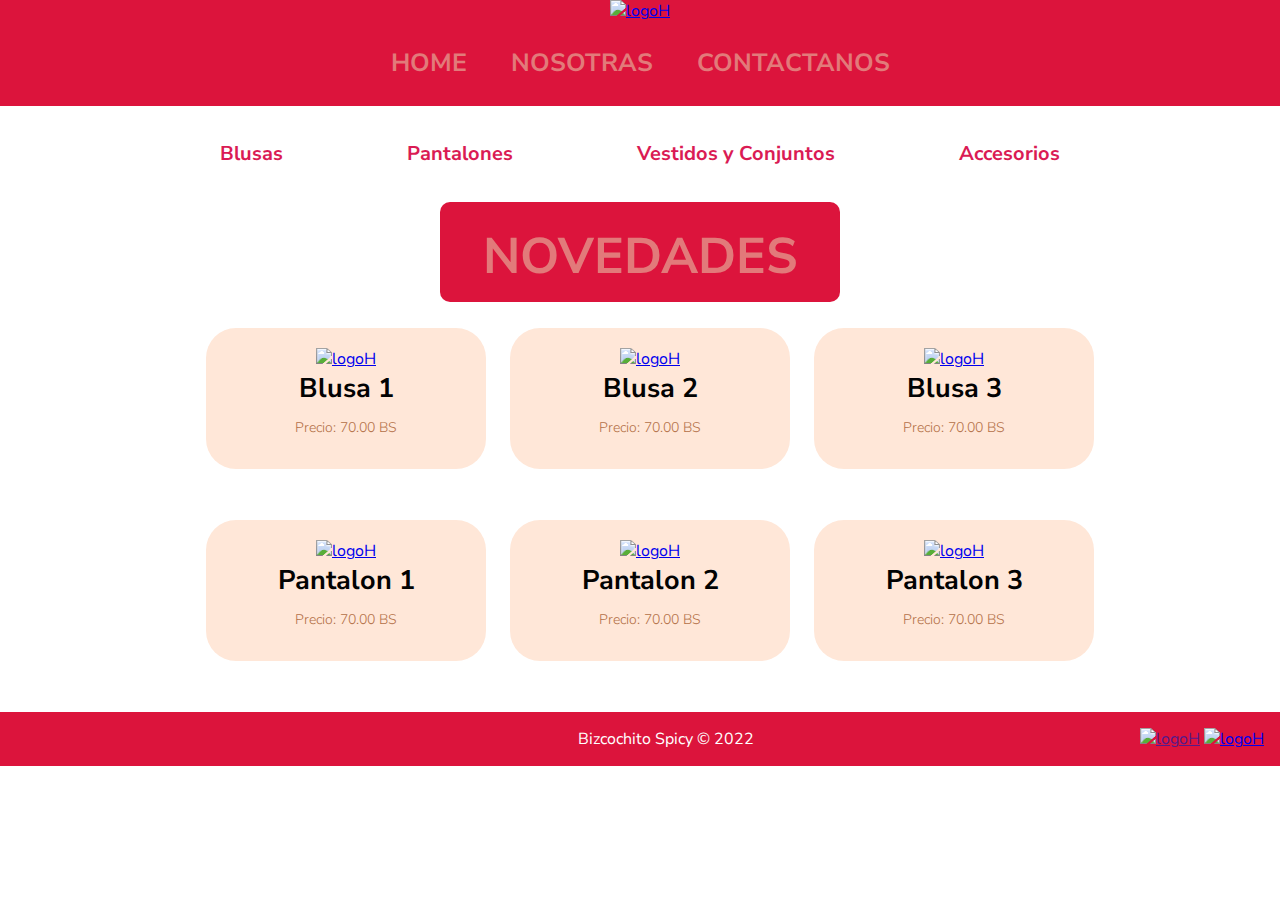
==== index.html @ e7477650 "Add files via upload" ====
<!DOCTYPE html>
<html lang="en">
<head>
    <meta charset="UTF-8">
    <meta http-equiv="X-UA-Compatible" content="IE=edge">
    <meta name="viewport" content="width=device-width, initial-scale=1.0">
    <link rel="preconnect" href="https://fonts.googleapis.com"> 
    <link rel="preconnect" href="https://fonts.gstatic.com" crossorigin> 
    <link href="https://fonts.googleapis.com/css2?family=Nunito+Sans:wght@300&display=swap" rel="stylesheet">

    <meta name="theme-color" content="crimson">

    <title>Bizcochito Spicy</title>
    <link rel="stylesheet" href="index.css">
    <meta name="viewport" content="width=device-width, user-scalable=no, initial-scale=1.0, maximum-scale=1.0, minimum-scale=1.0">
    

</head>
<body>
    <section class="header">
        <nav>
            <div class="banner">
                <div class="banner_logo">
                    <a href="index.html"><img src="imagen/logoH.png" alt="logoH" width="300" height="150"></a>
                </div>
                <div class="banner__content">
                    <div class="nav-links" id="navLinks">
                        <ul>
                            <li><a href="index.html"><strong>HOME</strong></a></li>
                            <li><a href="Nosotras.html"><strong>NOSOTRAS</strong></a></li>
                            <li><a href="ventas.html"><strong>CONTACTANOS</strong></a></li>
                        </ul>
                    </div>
                </div>
            </div>
            <div class="subCato">
                <div class="nav-links2" id="navLinks2">
                    <ul>
                        <li><a href="blusas.html"><strong>Blusas</strong></a></li>
                        <li><a href="pantalon.html"><strong>Pantalones</strong></a></li>
                        <li><a href="VestidoConjuntos.html"><strong>Vestidos y Conjuntos</strong></a></li>
                        <li><a href="Accesorios.html"><strong>Accesorios</strong></a></li>
                    </ul>
                </div>
            </div>
            <div class="container-fluid">
                <section class="contenedor-titulo">
                    <figure>
                        <div class="capa">
                            <h3>NOVEDADES</h3>
                        </div>
                    </figure>
                </section>
            </div>
        </nav>
    </section>
    <section class="tutoriales">
        
        <div class="row">
            <section>
                <div class="video-col">
                    <a href="index.html"><img src="imagen/blusaej.jpg" alt="logoH" width="300" height="250"></a>
                    <h3>Blusa 1</h3>
                    <p> Precio: 70.00 BS </p>
                </div>
                <div class="video-col">
                    <a href="index.html"><img src="imagen/blusaej.jpg" alt="logoH" width="300" height="250"></a>
                    <h3>Blusa 2</h3>
                    <p> Precio: 70.00 BS </p>
                </div>
                <div class="video-col">
                    <a href="index.html"><img src="imagen/blusaej.jpg" alt="logoH" width="300" height="250"></a>
                    <h3>Blusa 3</h3>
                    <p> Precio: 70.00 BS </p>
                </div>
            </section>
            <section>
                <div class="video-col">
                    <a href="index.html"><img src="imagen/blusaej.jpg" alt="logoH" width="300" height="250"></a>
                    <h3>Pantalon 1</h3>
                    <p> Precio: 70.00 BS </p>
                </div>
                <div class="video-col">
                    <a href="index.html"><img src="imagen/blusaej.jpg" alt="logoH" width="300" height="250"></a>
                    <h3>Pantalon 2</h3>
                    <p> Precio: 70.00 BS </p>
                </div>
                <div class="video-col">
                    <a href="index.html"><img src="imagen/blusaej.jpg" alt="logoH" width="300" height="250"></a>
                    <h3>Pantalon 3</h3>
                    <p> Precio: 70.00 BS </p>
                </div>
            </section>
        </div>
    </section>
    <section class="footer">
        <div class="footer-content">
            <div class="footerb">
                <p class="copyright">Bizcochito Spicy © 2022</p>
                <div class="icons">
                    <a href=""><img src="imagen/Wht.png" alt="logoH" width="40" height="25"></a>
                    <a href="https://www.instagram.com/bizcochito_spicy.bo/"><img src="imagen/Insta.png" alt="logoH" width="45" height="25"></a>
                </div>
            </div>
            
            
        </div>

    </section>
    

    <script>
        var navLinks = document.getElementById("navLinks");
        function showMenu(){
            navlinks.style.right = "0";
        }
        function hideMenu(){
            navlinks.style.right = "-200";
        }
    </script>
</body>
</html>
---- index.css ----
*{
    margin: 0;
    padding: 0;
    font-family: 'Nunito Sans', sans-serif;
}


.header{
    min-height: 4vh;
    width: 100%;
    background-color: #fff;
    background-position: center;
    background-size: cover;
    position: relative;
}


.main-link{
    text-align: center;
}

.nav{
    display: flex;
    padding: 2% 100%;
    justify-content: space-between;
    align-items: center;
}
.nav-links{
    flex: 1;
    text-align: center;
}
.nav-links ul li{
    list-style: none;
    display: inline-block;
    padding: 8px 20px;
    position: relative;
}
.nav-links ul li a{
    color: rgb(226, 122, 122);
    text-decoration: none;
    font-size: 25px;
}

.nav-links ul li::after{
    content:'';
    width: 0%;
    height: 2px;
    background:rgb(222, 197, 166);
    display: block;
    margin: auto;
    transition: 0.5s;
}

.nav-links ul li:hover::after{
    width: 100%;
}

.banner {
    background-color: crimson;
}
.banner__content {
    padding: 16px;
    max-width: 100%;
    margin: 0 auto;
    display:flex;
    align-items: center;
}

.banner_logo{
    text-align: center;
}

.nav-links2{
    padding-top: 2%;
    flex: 1;
    text-align: center;
}

.nav-links2 ul li{
    list-style: none;
    display: inline-block;
    padding: 8px 60px;
    position: relative;
}
.nav-links2 ul li a{
    color: rgb(218, 27, 84);
    text-decoration: none;
    font-size: 20px;
}

.nav-links2 ul li::after{
    content:'';
    width: 0%;
    height: 2px;
    background:rgb(162, 42, 82);
    display: block;
    margin: auto;
    transition: 0.5s;
}

.nav-links2 ul li:hover::after{
    width: 100%;
}
.banner__content {
    max-width: 100%;
    margin: 0 auto;
    display:flex;
    align-items: center;
}

.container-fluid a {
    color: #ffbf97;
    text-decoration: none;
    font-size: 20px;
}

.container-fluid a:hover {
    color: #b36f46;
    text-decoration: none;
    font-size: 20px;
    transition: 1s;
}
.contenedor-titulo{
    padding: 2% 0%;
    width: 100%;
    height: 20%;
    display: flex;
    justify-content: center;
    align-items: center;
    float: left;
}

.contenedor-titulo div{
    height: 200px;
    width: 300px;
    background-color: crimson;
}

.contenedor-titulo figure {
    position: relative;
    height: 100px;
    width: 400px;
    border-radius: 10px;
}

.contenedor-titulo figure .capa{
    position: absolute;
    top: 0;
    width: 100%;
    height: 100%;
    text-align: left;
    border-radius: 10px
}

.contenedor-titulo figure h3{
    color: rgb(226, 122, 122);
    margin-bottom: 10px;
    margin-top: 20px;
    font-size: 50px;
    text-align: center;
    border-radius: 10px
}



/*Novedades-*/

.tutoriales {
    width: 80%;
    margin: auto;
    text-align: center;
    padding-top: 100px;
}

.tutoriales h1 {
    font-size: 50px;
    font-weight: 600;
}

.tutoriales p {
    color: #b36f46;
    font-size: 20px;
    font-weight: 300;
    line-height: 22px;
    padding: 10px;
}
.video-col{
    display: inline-block;
    text-decoration: none;
    flex-basis: 40%;
    background: #ffe7d8;
    color: rgb(2, 2, 2);
    border-radius: 30px;
    margin-bottom: 5%;
    padding: 20px 12px;
    position: relative;
    width: 25%;
    margin-left: 20px;
    
}
.video-col h3{
    font-size: 27px;
}
.video-col p{
    font-size: 14px;
}

/*Footer*/


footer{
    min-height: 4vh;
    width: 100%;
    background-color: #fff;
    background-position: center;
    background-size: cover;
    position: center;
    float: left;
}

.footer_content {
    padding: 16px;
    max-width: 100%;
    margin: 0 auto;
    display:flex;
    align-items: center;
}

.footerb {
    background-color: crimson;
    padding: 16px;
    max-width: 100%;
    display:flex;
    align-content: center;
}
.footerb p{
    color: #fff;
    margin-left: 45%;
}
.footerb .icons{
    margin-left: auto;
}





@media(max-width: 700px){
    .text-box h1{
        font-size: 33px;
        color: rgb(255, 123, 0);
    }
    .nav-links ul li{
        display: block;
    }
    .nav-links{
        position: absolute;
        background: rgb(255, 123, 0);
        height: 100vh;
        width: 200px;
        top: 0;
        right: -200px;
        text-align: left;
        z-index: 2;
        transition: 2s;
    }
    nav .fa{
        display: block;
        color: #fff;
        margin: 10px;
        font-size: 22px;
        cursor: pointer;   
    }
    .nav-links ul{
        padding: 30px;
    }
}
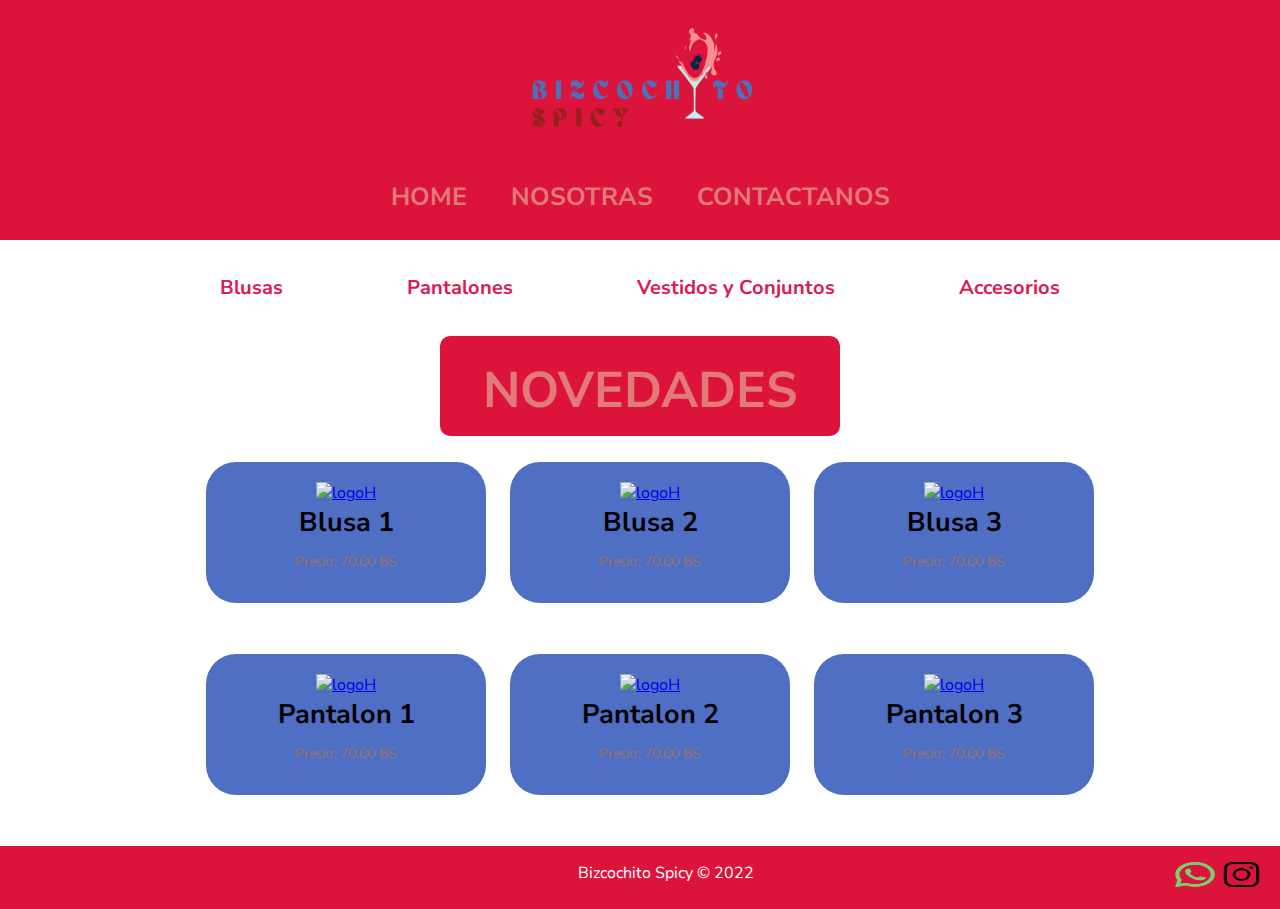
==== commit 605fbddb: "Add files via upload" ====
--- a/index.html
+++ b/index.html
@@ -59,34 +59,34 @@
         <div class="row">
             <section>
                 <div class="video-col">
-                    <a href="index.html"><img src="imagen/blusaej.jpg" alt="logoH" width="300" height="250"></a>
+                    <a href="ventas.html"><img src="imagen/blusaej.jpg" alt="logoH" width="300" height="250"></a>
                     <h3>Blusa 1</h3>
                     <p> Precio: 70.00 BS </p>
                 </div>
                 <div class="video-col">
-                    <a href="index.html"><img src="imagen/blusaej.jpg" alt="logoH" width="300" height="250"></a>
+                    <a href="ventas.html"><img src="imagen/blusaej.jpg" alt="logoH" width="300" height="250"></a>
                     <h3>Blusa 2</h3>
                     <p> Precio: 70.00 BS </p>
                 </div>
                 <div class="video-col">
-                    <a href="index.html"><img src="imagen/blusaej.jpg" alt="logoH" width="300" height="250"></a>
+                    <a href="ventas.html"><img src="imagen/blusaej.jpg" alt="logoH" width="300" height="250"></a>
                     <h3>Blusa 3</h3>
                     <p> Precio: 70.00 BS </p>
                 </div>
             </section>
             <section>
                 <div class="video-col">
-                    <a href="index.html"><img src="imagen/blusaej.jpg" alt="logoH" width="300" height="250"></a>
+                    <a href="ventas2.html"><img src="imagen/blusaej.jpg" alt="logoH" width="300" height="250"></a>
                     <h3>Pantalon 1</h3>
                     <p> Precio: 70.00 BS </p>
                 </div>
                 <div class="video-col">
-                    <a href="index.html"><img src="imagen/blusaej.jpg" alt="logoH" width="300" height="250"></a>
+                    <a href="ventas2.html"><img src="imagen/blusaej.jpg" alt="logoH" width="300" height="250"></a>
                     <h3>Pantalon 2</h3>
                     <p> Precio: 70.00 BS </p>
                 </div>
                 <div class="video-col">
-                    <a href="index.html"><img src="imagen/blusaej.jpg" alt="logoH" width="300" height="250"></a>
+                    <a href="ventas2.html"><img src="imagen/blusaej.jpg" alt="logoH" width="300" height="250"></a>
                     <h3>Pantalon 3</h3>
                     <p> Precio: 70.00 BS </p>
                 </div>
--- a/index.css
+++ b/index.css
@@ -188,7 +188,7 @@
     display: inline-block;
     text-decoration: none;
     flex-basis: 40%;
-    background: #ffe7d8;
+    background: rgb(78, 111, 196);
     color: rgb(2, 2, 2);
     border-radius: 30px;
     margin-bottom: 5%;
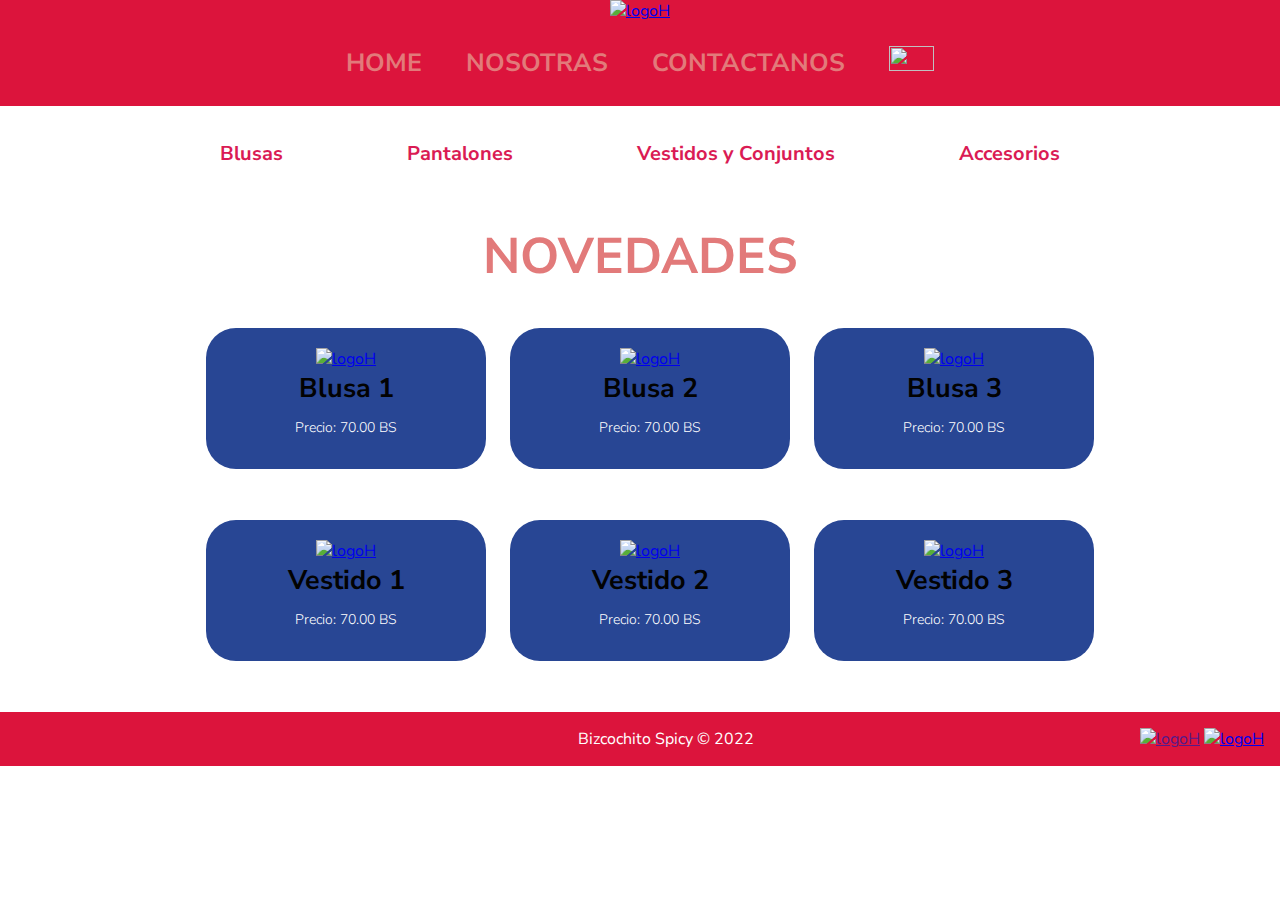
==== commit e0b0c5b8: "Add files via upload" ====
--- a/index.html
+++ b/index.html
@@ -13,7 +13,7 @@
     <title>Bizcochito Spicy</title>
     <link rel="stylesheet" href="index.css">
     <meta name="viewport" content="width=device-width, user-scalable=no, initial-scale=1.0, maximum-scale=1.0, minimum-scale=1.0">
-    
+
 
 </head>
 <body>
@@ -28,7 +28,8 @@
                         <ul>
                             <li><a href="index.html"><strong>HOME</strong></a></li>
                             <li><a href="Nosotras.html"><strong>NOSOTRAS</strong></a></li>
-                            <li><a href="ventas.html"><strong>CONTACTANOS</strong></a></li>
+                            <li><a href="Contactanos.html"><strong>CONTACTANOS</strong></a></li>
+                            <li><a href="Carrito.html"><img src="imagen/Carrito.png" class="iconsA" width="45" height="25"></a></li>
                         </ul>
                     </div>
                 </div>
@@ -59,35 +60,35 @@
         <div class="row">
             <section>
                 <div class="video-col">
-                    <a href="ventas.html"><img src="imagen/blusaej.jpg" alt="logoH" width="300" height="250"></a>
+                    <a href="ventas.html"><img src="imagen/blusa.jpeg" alt="logoH" width="300" height="250"></a>
                     <h3>Blusa 1</h3>
                     <p> Precio: 70.00 BS </p>
                 </div>
                 <div class="video-col">
-                    <a href="ventas.html"><img src="imagen/blusaej.jpg" alt="logoH" width="300" height="250"></a>
+                    <a href="ventas.html"><img src="imagen/camisa1.jpeg" alt="logoH" width="300" height="250"></a>
                     <h3>Blusa 2</h3>
                     <p> Precio: 70.00 BS </p>
                 </div>
                 <div class="video-col">
-                    <a href="ventas.html"><img src="imagen/blusaej.jpg" alt="logoH" width="300" height="250"></a>
+                    <a href="ventas.html"><img src="imagen/camisa2.jpeg" alt="logoH" width="300" height="250"></a>
                     <h3>Blusa 3</h3>
                     <p> Precio: 70.00 BS </p>
                 </div>
             </section>
             <section>
                 <div class="video-col">
-                    <a href="ventas2.html"><img src="imagen/blusaej.jpg" alt="logoH" width="300" height="250"></a>
-                    <h3>Pantalon 1</h3>
+                    <a href="ventas2.html"><img src="imagen/Vestido.jpeg" alt="logoH" width="300" height="250"></a>
+                    <h3>Vestido 1</h3>
                     <p> Precio: 70.00 BS </p>
                 </div>
                 <div class="video-col">
-                    <a href="ventas2.html"><img src="imagen/blusaej.jpg" alt="logoH" width="300" height="250"></a>
-                    <h3>Pantalon 2</h3>
+                    <a href="ventas2.html"><img src="imagen/vestido2.jpeg" alt="logoH" width="300" height="250"></a>
+                    <h3>Vestido 2</h3>
                     <p> Precio: 70.00 BS </p>
                 </div>
                 <div class="video-col">
-                    <a href="ventas2.html"><img src="imagen/blusaej.jpg" alt="logoH" width="300" height="250"></a>
-                    <h3>Pantalon 3</h3>
+                    <a href="ventas2.html"><img src="imagen/vestido3.jpeg" alt="logoH" width="300" height="250"></a>
+                    <h3>Vestido 3</h3>
                     <p> Precio: 70.00 BS </p>
                 </div>
             </section>
--- a/index.css
+++ b/index.css
@@ -133,7 +133,7 @@
 .contenedor-titulo div{
     height: 200px;
     width: 300px;
-    background-color: crimson;
+    background-color: rgba(220, 20, 60, 0);
 }
 
 .contenedor-titulo figure {
@@ -178,7 +178,7 @@
 }
 
 .tutoriales p {
-    color: #b36f46;
+    color: #ffffff;
     font-size: 20px;
     font-weight: 300;
     line-height: 22px;
@@ -188,7 +188,7 @@
     display: inline-block;
     text-decoration: none;
     flex-basis: 40%;
-    background: rgb(78, 111, 196);
+    background: rgb(40, 70, 148);
     color: rgb(2, 2, 2);
     border-radius: 30px;
     margin-bottom: 5%;
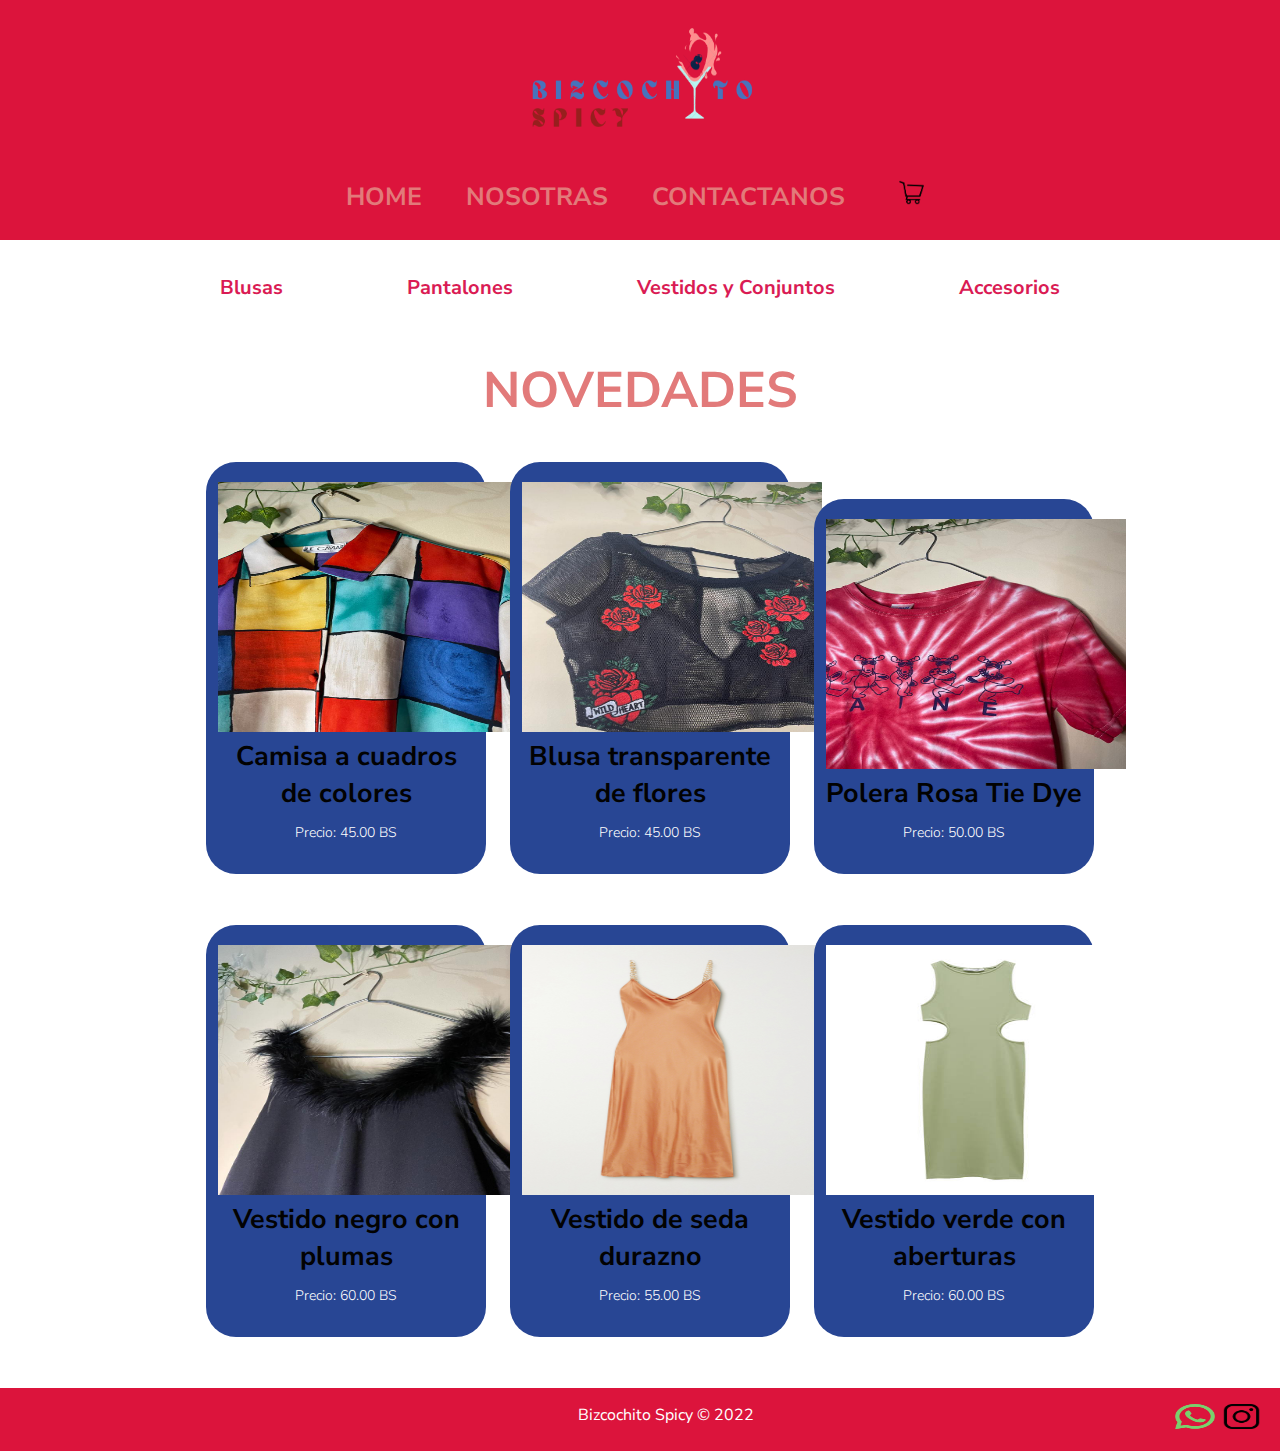
==== commit 9af57163: "Add files via upload" ====
--- a/index.html
+++ b/index.html
@@ -61,35 +61,35 @@
             <section>
                 <div class="video-col">
                     <a href="ventas.html"><img src="imagen/blusa.jpeg" alt="logoH" width="300" height="250"></a>
-                    <h3>Blusa 1</h3>
-                    <p> Precio: 70.00 BS </p>
+                    <h3>Camisa a cuadros de colores</h3>
+                    <p> Precio: 45.00 BS </p>
                 </div>
                 <div class="video-col">
-                    <a href="ventas.html"><img src="imagen/camisa1.jpeg" alt="logoH" width="300" height="250"></a>
-                    <h3>Blusa 2</h3>
-                    <p> Precio: 70.00 BS </p>
+                    <a href="ventas.html"><img src="imagen/blusa2_1.jpeg" alt="logoH" width="300" height="250"></a>
+                    <h3>Blusa transparente de flores</h3>
+                    <p> Precio: 45.00 BS </p>
                 </div>
                 <div class="video-col">
-                    <a href="ventas.html"><img src="imagen/camisa2.jpeg" alt="logoH" width="300" height="250"></a>
-                    <h3>Blusa 3</h3>
-                    <p> Precio: 70.00 BS </p>
+                    <a href="ventas.html"><img src="imagen/blusa3.jpeg" alt="logoH" width="300" height="250"></a>
+                    <h3>Polera Rosa Tie Dye</h3>
+                    <p> Precio: 50.00 BS </p>
                 </div>
             </section>
             <section>
                 <div class="video-col">
                     <a href="ventas2.html"><img src="imagen/Vestido.jpeg" alt="logoH" width="300" height="250"></a>
-                    <h3>Vestido 1</h3>
-                    <p> Precio: 70.00 BS </p>
+                    <h3>Vestido negro con plumas</h3>
+                    <p> Precio: 60.00 BS </p>
                 </div>
                 <div class="video-col">
                     <a href="ventas2.html"><img src="imagen/vestido2.jpeg" alt="logoH" width="300" height="250"></a>
-                    <h3>Vestido 2</h3>
-                    <p> Precio: 70.00 BS </p>
+                    <h3>Vestido de seda durazno</h3>
+                    <p> Precio: 55.00 BS </p>
                 </div>
                 <div class="video-col">
                     <a href="ventas2.html"><img src="imagen/vestido3.jpeg" alt="logoH" width="300" height="250"></a>
-                    <h3>Vestido 3</h3>
-                    <p> Precio: 70.00 BS </p>
+                    <h3>Vestido verde con aberturas</h3>
+                    <p> Precio: 60.00 BS </p>
                 </div>
             </section>
         </div>
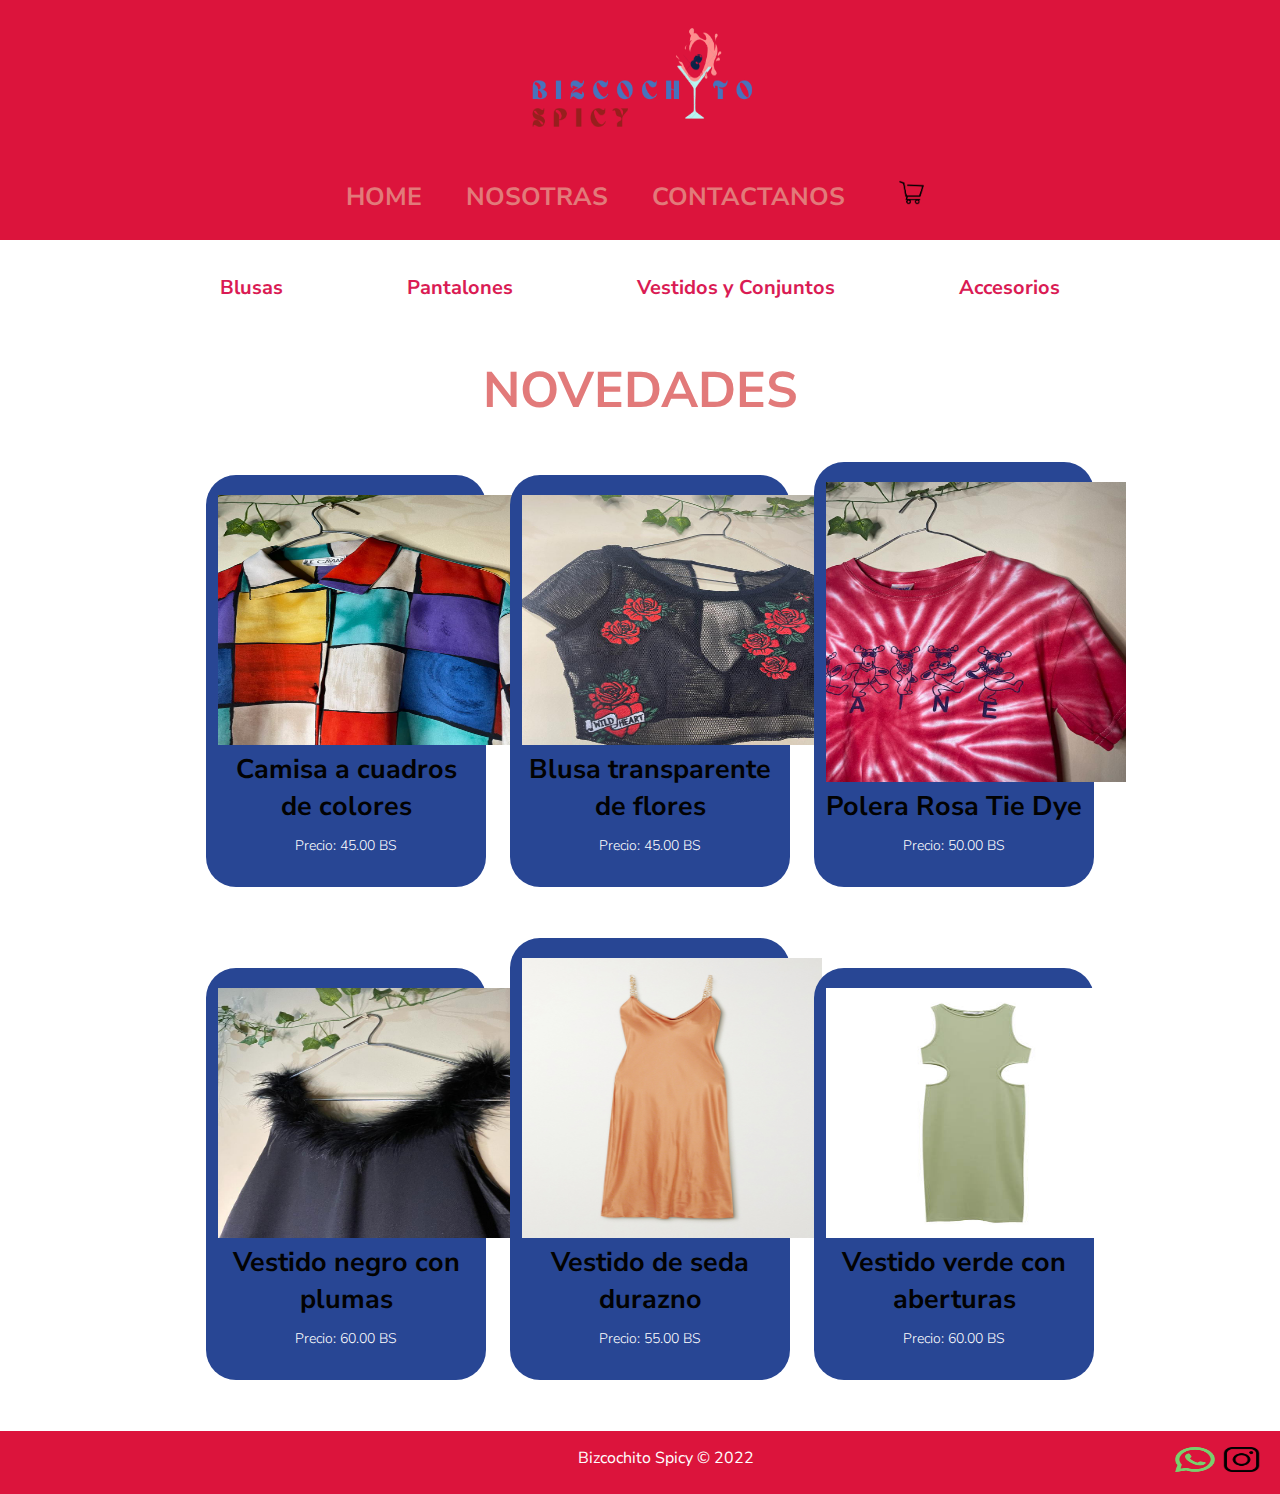
==== commit 2a3f2840: "Add files via upload" ====
--- a/index.html
+++ b/index.html
@@ -70,7 +70,7 @@
                     <p> Precio: 45.00 BS </p>
                 </div>
                 <div class="video-col">
-                    <a href="ventas.html"><img src="imagen/blusa3.jpeg" alt="logoH" width="300" height="250"></a>
+                    <a href="ventas.html"><img src="imagen/blusa3.jpeg" alt="logoH" width="300" height="300"></a>
                     <h3>Polera Rosa Tie Dye</h3>
                     <p> Precio: 50.00 BS </p>
                 </div>
@@ -82,7 +82,7 @@
                     <p> Precio: 60.00 BS </p>
                 </div>
                 <div class="video-col">
-                    <a href="ventas2.html"><img src="imagen/vestido2.jpeg" alt="logoH" width="300" height="250"></a>
+                    <a href="ventas2.html"><img src="imagen/vestido2.jpeg" alt="logoH" width="300" height="280"></a>
                     <h3>Vestido de seda durazno</h3>
                     <p> Precio: 55.00 BS </p>
                 </div>
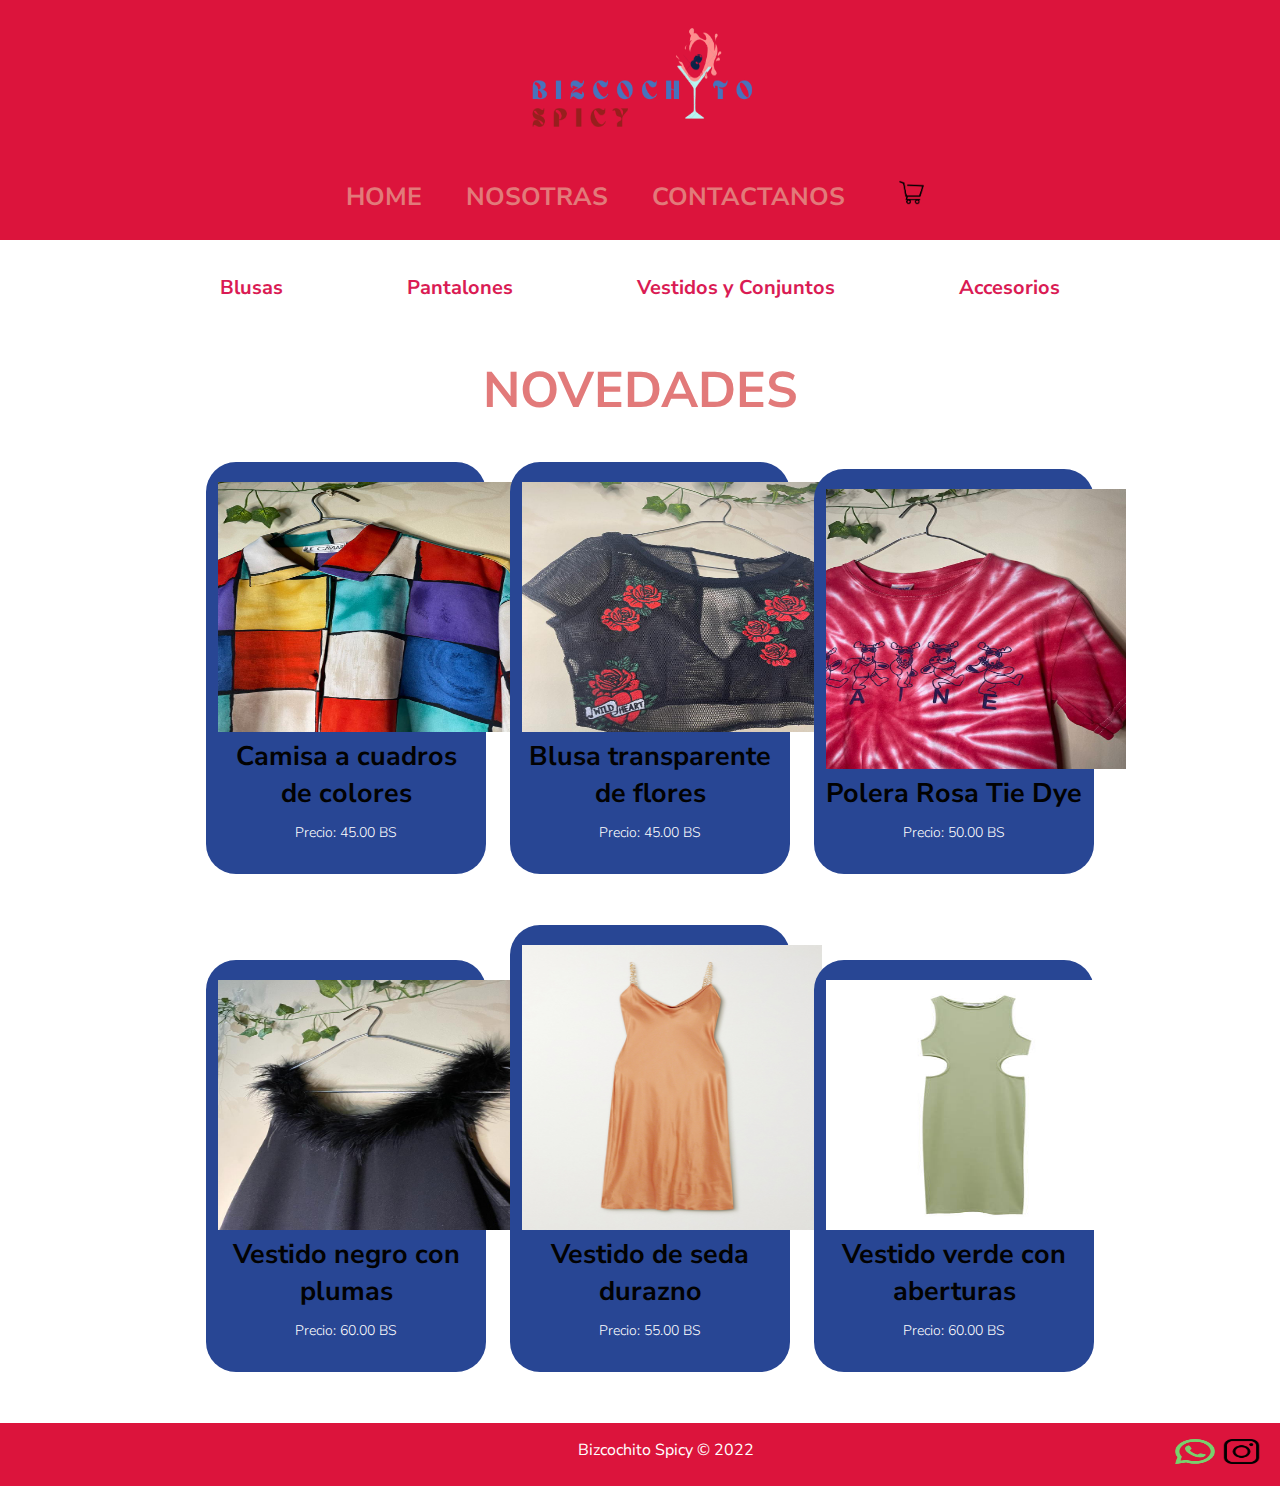
==== commit 744e6770: "Add files via upload" ====
--- a/index.html
+++ b/index.html
@@ -70,7 +70,7 @@
                     <p> Precio: 45.00 BS </p>
                 </div>
                 <div class="video-col">
-                    <a href="ventas.html"><img src="imagen/blusa3.jpeg" alt="logoH" width="300" height="300"></a>
+                    <a href="ventas.html"><img src="imagen/blusa3.jpeg" alt="logoH" width="300" height="280"></a>
                     <h3>Polera Rosa Tie Dye</h3>
                     <p> Precio: 50.00 BS </p>
                 </div>
@@ -82,7 +82,7 @@
                     <p> Precio: 60.00 BS </p>
                 </div>
                 <div class="video-col">
-                    <a href="ventas2.html"><img src="imagen/vestido2.jpeg" alt="logoH" width="300" height="280"></a>
+                    <a href="ventas2.html"><img src="imagen/vestido2.jpeg" alt="logoH" width="300" height="285"></a>
                     <h3>Vestido de seda durazno</h3>
                     <p> Precio: 55.00 BS </p>
                 </div>
